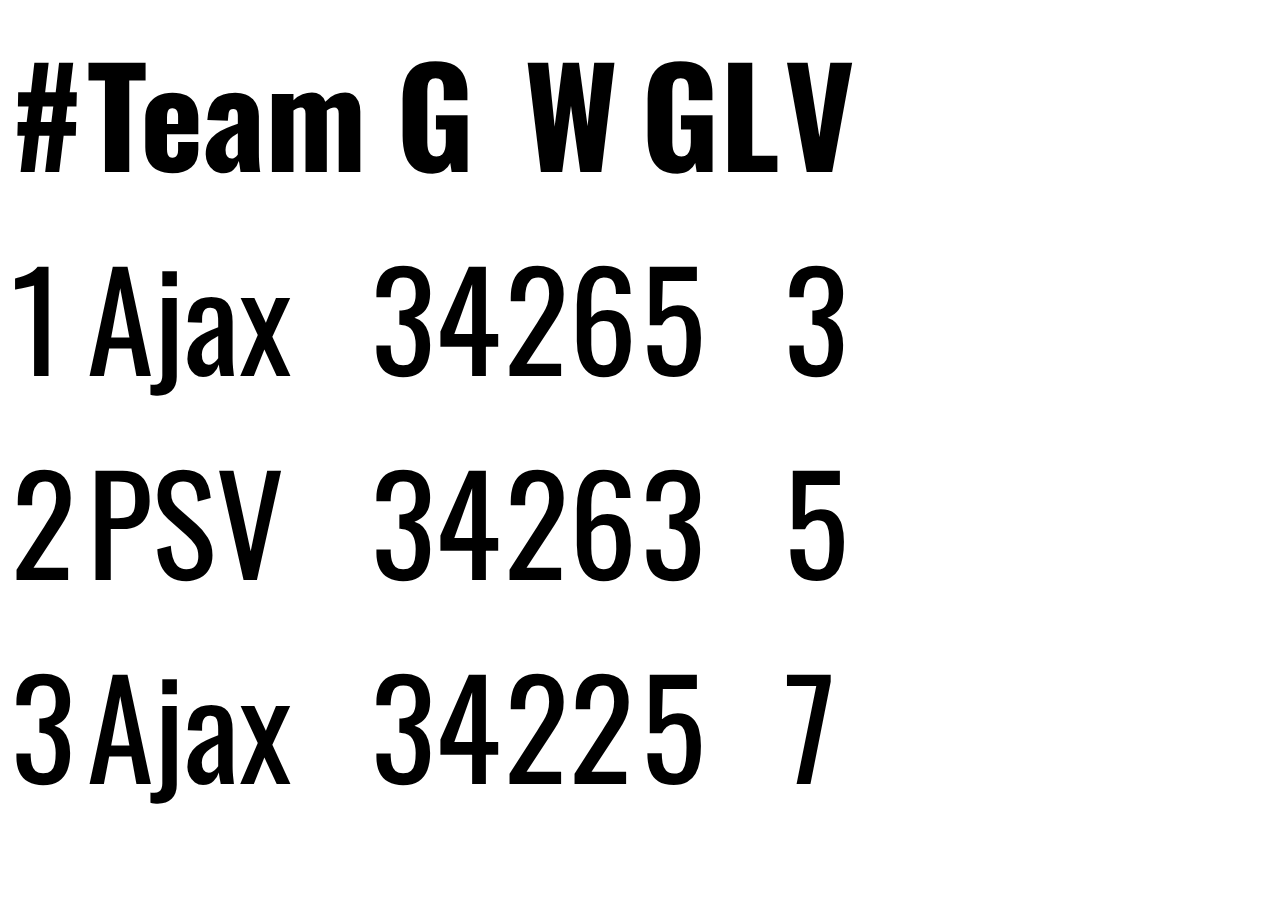
==== opdracht_3.3/index.html @ 434025af "Create index.html" ====
<!DOCTYPE html>
<html>
<head>
    <title>p1-html-css opdracht_3.3</title>
    <style>
        @import url('https://fonts.googleapis.com/css2?family=Oswald&display=swap');

        body {
            font-family: "Oswald";
            font-size: 15vh;
        }
    </style>
</head>
<body>
    <table>
        <tr>
            <th>#</th>
            <th>Team</th>
            <th>G</th>
            <th>W</th>
            <th>GL</th>
            <th>V</th>
        </tr>
        <tr>
            <td>1</td>
            <td>Ajax</td>
            <td>34</td>
            <td>26</td>
            <td>5</td>
            <td>3</td>
        </tr>
        <tr>
            <td>2</td>
            <td>PSV</td>
            <td>34</td>
            <td>26</td>
            <td>3</td>
            <td>5</td>
        </tr>
        <tr>
            <td>3</td>
            <td>Ajax</td>
            <td>34</td>
            <td>22</td>
            <td>5</td>
            <td>7</td>
        </tr>
    </table>
</body>
</html>
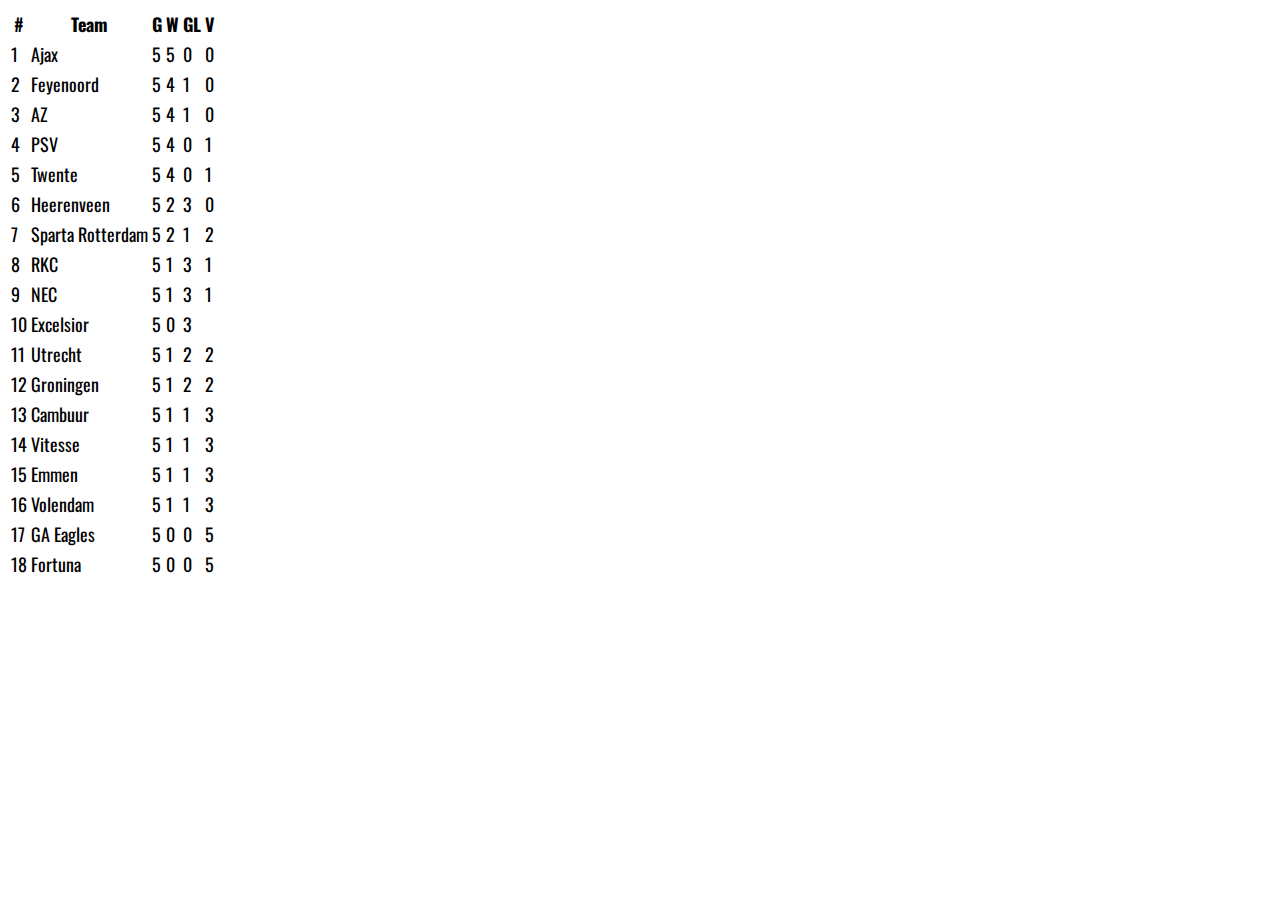
==== commit 0df22b3d: "Update index.html" ====
--- a/opdracht_3.3/index.html
+++ b/opdracht_3.3/index.html
@@ -7,7 +7,7 @@
 
         body {
             font-family: "Oswald";
-            font-size: 15vh;
+            font-size: 2vh;
         }
     </style>
 </head>
@@ -24,26 +24,146 @@
         <tr>
             <td>1</td>
             <td>Ajax</td>
-            <td>34</td>
-            <td>26</td>
             <td>5</td>
+            <td>5</td>
+            <td>0</td>
+            <td>0</td>
+        </tr>
+        <tr>
+            <td>2</td>
+            <td>Feyenoord</td>
+            <td>5</td>
+            <td>4</td>
+            <td>1</td>
+            <td>0</td>
+        </tr>
+        <tr>
+            <td>3</td>
+            <td>AZ</td>
+            <td>5</td>
+            <td>4</td>
+            <td>1</td>
+            <td>0</td>
+        </tr>
+        <tr>
+            <td>4</td>
+            <td>PSV</td>
+            <td>5</td>
+            <td>4</td>
+            <td>0</td>
+            <td>1</td>
+        </tr>
+        <tr>
+            <td>5</td>
+            <td>Twente</td>
+            <td>5</td>
+            <td>4</td>
+            <td>0</td>
+            <td>1</td>
+        </tr>
+        <tr>
+            <td>6</td>
+            <td>Heerenveen</td>
+            <td>5</td>
+            <td>2</td>
+            <td>3</td>
+            <td>0</td>
+        </tr>
+        <tr>
+            <td>7</td>
+            <td>Sparta Rotterdam</td>
+            <td>5</td>
+            <td>2</td>
+            <td>1</td>
+            <td>2</td>
+        </tr>
+        <tr>
+            <td>8</td>
+            <td>RKC</td>
+            <td>5</td>
+            <td>1</td>
+            <td>3</td>
+            <td>1</td>
+        </tr>
+        <tr>
+            <td>9</td>
+            <td>NEC</td>
+            <td>5</td>
+            <td>1</td>
+            <td>3</td>
+            <td>1</td>
+        </tr>
+        <tr>
+            <td>10</td>
+            <td>Excelsior</td>
+            <td>5</td>
+            <td2</td>
+            <td>0</td>
             <td>3</td>
         </tr>
         <tr>
+            <td>11</td>
+            <td>Utrecht</td>
+            <td>5</td>
+            <td>1</td>
             <td>2</td>
-            <td>PSV</td>
-            <td>34</td>
-            <td>26</td>
+            <td>2</td>
+        </tr>
+        <tr>
+            <td>12</td>
+            <td>Groningen</td>
+            <td>5</td>
+            <td>1</td>
+            <td>2</td>
+            <td>2</td>
+        </tr>
+        <tr>
+            <td>13</td>
+            <td>Cambuur</td>
+            <td>5</td>
+            <td>1</td>
+            <td>1</td>
             <td>3</td>
+        </tr>
+        <tr>
+            <td>14</td>
+            <td>Vitesse</td>
+            <td>5</td>
+            <td>1</td>
+            <td>1</td>
+            <td>3</td>
+        </tr>
+        <tr>
+            <td>15</td>
+            <td>Emmen</td>
+            <td>5</td>
+            <td>1</td>
+            <td>1</td>
+            <td>3</td>
+        </tr>
+        <tr>
+            <td>16</td>
+            <td>Volendam</td>
+            <td>5</td>
+            <td>1</td>
+            <td>1</td>
+            <td>3</td>
+        </tr>
+        <tr>
+            <td>17</td>
+            <td>GA Eagles</td>
+            <td>5</td>
+            <td>0</td>
+            <td>0</td>
             <td>5</td>
         </tr>
         <tr>
-            <td>3</td>
-            <td>Ajax</td>
-            <td>34</td>
-            <td>22</td>
+            <td>18</td>
+            <td>Fortuna</td>
             <td>5</td>
-            <td>7</td>
+            <td>0</td>
+            <td>0</td>
+            <td>5</td>
         </tr>
     </table>
 </body>
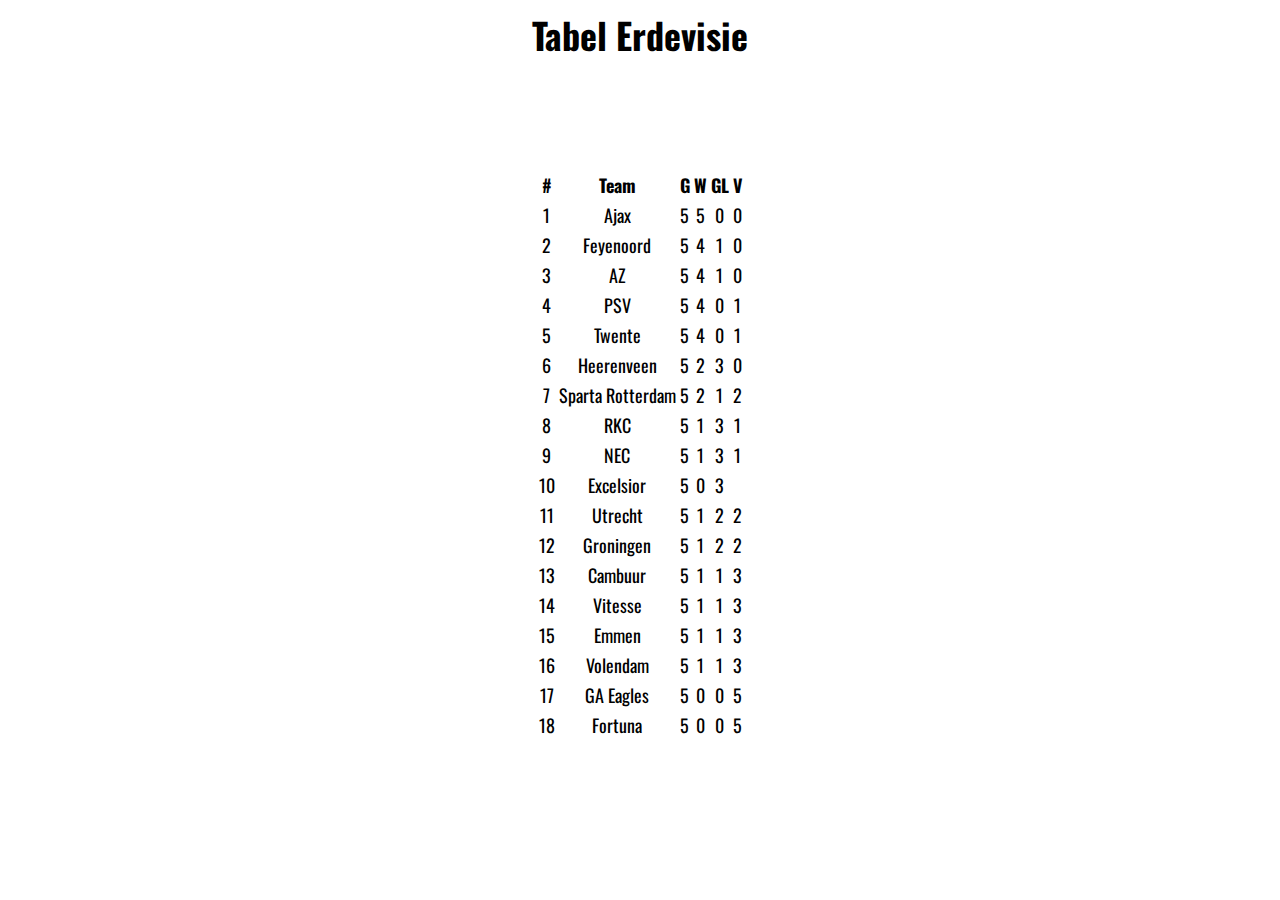
==== commit 45078e60: "Update index.html" ====
--- a/opdracht_3.3/index.html
+++ b/opdracht_3.3/index.html
@@ -9,9 +9,20 @@
             font-family: "Oswald";
             font-size: 2vh;
         }
+
+        h1, table {
+            text-align: center;
+            margin: auto;
+        }
+
+        table {
+            position: relative;
+            top: 6em;
+        }
     </style>
 </head>
 <body>
+    <h1>Tabel Erdevisie</h1>
     <table>
         <tr>
             <th>#</th>
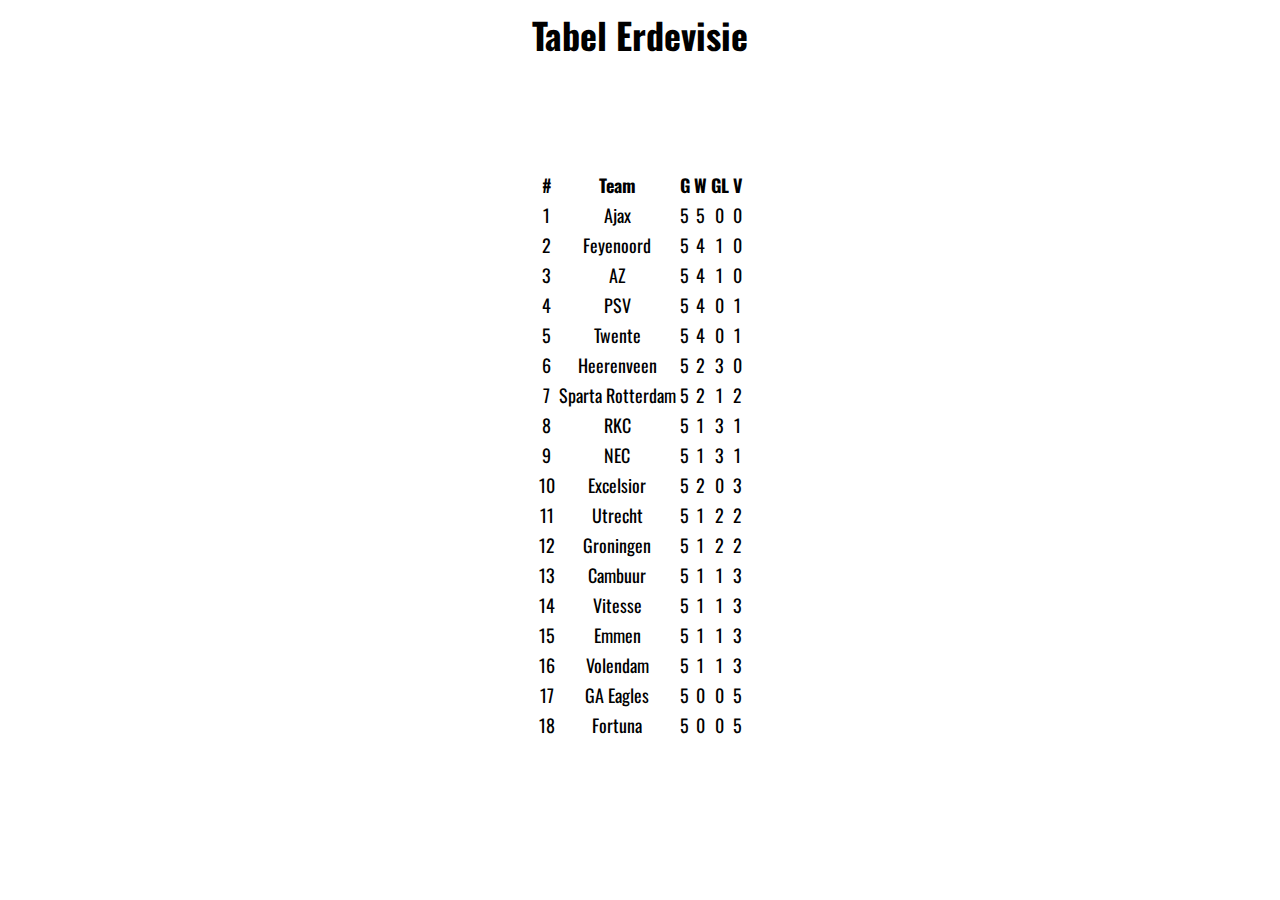
==== commit ca210587: "Update index.html" ====
--- a/opdracht_3.3/index.html
+++ b/opdracht_3.3/index.html
@@ -108,7 +108,7 @@
             <td>10</td>
             <td>Excelsior</td>
             <td>5</td>
-            <td2</td>
+            <td>2</td>
             <td>0</td>
             <td>3</td>
         </tr>
